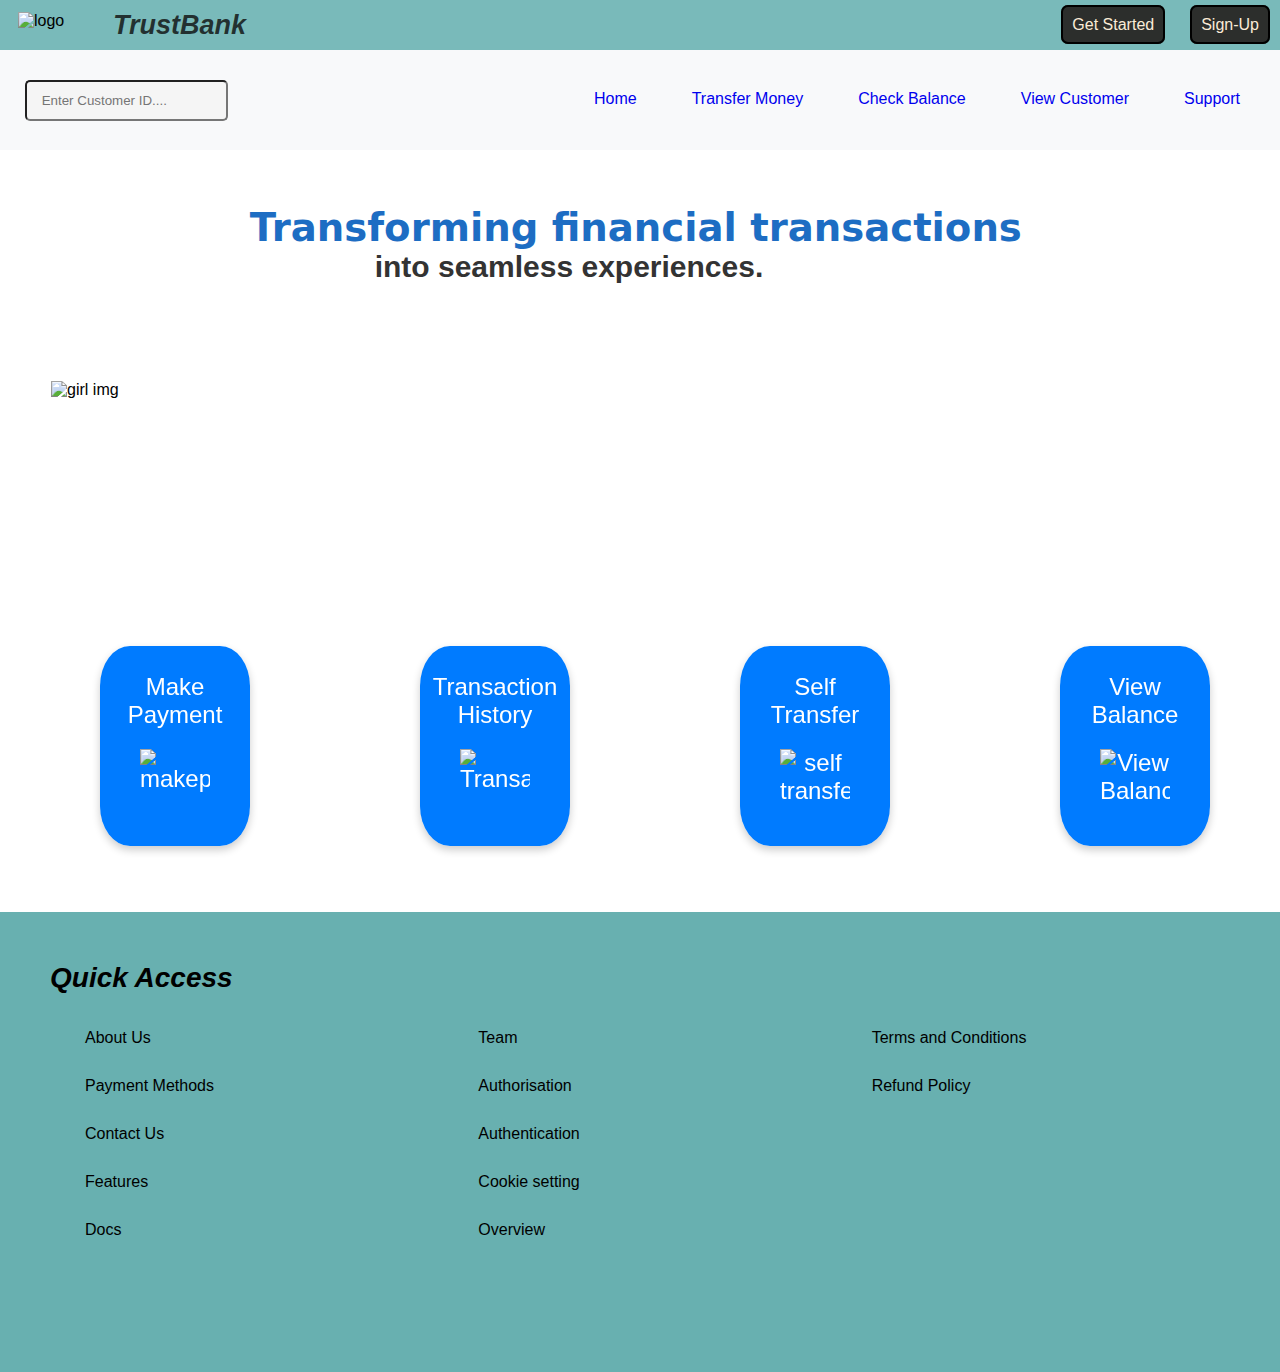
==== index.html @ 87d23737 "Add files via upload" ====
<!DOCTYPE html>
<html lang="en">
<head>
    <meta charset="UTF-8">
    <meta name="viewport" content="width=device-width, initial-scale=1.0">
    <title>Document</title>
<link rel="stylesheet" href="index.css">

</head>
<body>
    <div class="container-logo">
        <img class="logo" src="logo bank.png" alt="logo">
        <h3 class="heading">TrustBank</h3>
        <div class="button-heading">
            <li><a href="customer.html">Get Started</a></li>
            <li><a href="#">Sign-Up</a></li>
        </div>
    </div>
    <header>
        <div class="container-nav">
            <div class="search-container">
                <input type="search" name="Searchbutton" id="searchbutton" placeholder=" Enter Customer ID....">
            </div>
            <div class="navbar">
                <ul>
                    <li><a href="customer.html">Home</a></li>
                    <li><a href="customer.html">Transfer Money</a></li>
                    <li><a href="customer.html">Check Balance</a></li>
                    <li > <a href="customer.html">View Customer</a></li>
                    <li><a href="customer.html">Support</a></li>
                </ul>
            </div>
        </div>
    </header>
    <main>
        <div class="main-img">
            <img src="girlimg.jpeg" alt="girl img">
            <div class="content-main">
                <pre class="content-heading"><span>Transforming financial transactions</span>
               into seamless experiences.</pre>
            </div>
        </div>
        <div class="buttons-section">
            <div class="flip-card">
                <div class="flip-card-inner" id="MakePayment">
                    <div class="flip-card-front" >
                        Make Payment
                        <img src="makea payment.avif" alt="makepayment" >
                    </div>
                    <div class="flip-card-back">
                        <p>Proceed with your payment transactions seamlessly and securely.</p>
                    </div>
                </div>
            </div>
            <div class="flip-card">
                <div class="flip-card-inner">
                    <div class="flip-card-front">
                        Transaction History
                        <img src="transaction history.avif" alt="Transaction" id="Transaction">
                    </div>
                    <div class="flip-card-back">
                        <p>Review your transaction history for better financial management.</p>
                    </div>
                </div>
            </div>
            <div class="flip-card">
                <div class="flip-card-inner">
                    <div class="flip-card-front">
                        Self Transfer
                        <img src="self transfer.avif" alt="self transfer" id="self transfer">
                    </div>
                    <div class="flip-card-back">
                        <p>Transfer funds to your own accounts effortlessly.</p>
                    </div>
                </div>
            </div>
            <div class="flip-card">
                <div class="flip-card-inner">
                    <div class="flip-card-front">
                        View Balance
                        <img src="check balance.jpg" alt="View Balance" id="View Balance">
                    </div>
                    <div class="flip-card-back">
                        <p>Check your account balance anytime, anywhere.</p>
                    </div>
                </div>
            </div>
        </div>
    </main>
    <footer>
        <h4>Quick Access</h4>
        <div class="footer-main">
          <div class="container-fluid">
            <div class="footer-box">
              <ul>
                <li>About Us</li>
                <li>Payment Methods</li>
                <li>Contact Us</li>
                <li>Features</li>
                <li>Docs </li>
              </ul>
            </div>
            <div class="footer-box">
              <ul>
                <li>Team</li>
                <li>Authorisation</li>
                <li>Authentication</li>
                <li>Cookie setting</li>
                <li>Overview</li>
              </ul>
            </div>
            <div class="footer-box">
              <ul>
                <li>Terms and Conditions</li>
                <li>Refund Policy</li>
              </ul>
            </div>
          </div>
        </div>
        <br>
      </footer>
</body>
</html>
---- index.css ----
* {
    margin: 0;
    padding: 0;
    box-sizing: border-box;
    list-style: none;
    text-decoration: none;
    font-family: sans-serif;
}
.container-logo {
    display: flex;
    align-items: center;
    gap: -10px;
    background-color: rgba(56, 153, 153, 0.675);
}
.logo {
    width: 100px;
    padding: 10px;
    margin: 2px 5px 10px 8px;
}
.logo:hover {
    background-color: rgba(238, 248, 245, 0.59);
    border-radius: 35px;
    cursor: pointer;
}
.heading {
    color: rgba(11, 10, 10, 0.797);
    font-family: 'Franklin Gothic Medium', 'Arial Narrow', Arial, sans-serif;
    font-size: 27px;
}
h3 {
    font-weight: bolder;
    font-style: italic;
}
.button-heading {
    display: flex;
    justify-content: flex-end;
    align-items: center;
    margin-left: auto;
    padding: 10px;
    gap: 25px;
}
.button-heading li {
    list-style: none;
}
.button-heading li a {
    background-color: rgba(35, 28, 26, 0.89);
    color: antiquewhite;
    padding: 9px;
    border: 2px solid black;
    border-radius: 7px;
    cursor: pointer;
}
.button-heading li a:hover {
    background-color: rgb(56, 153, 153);
    border-radius: 20px;
}
.container-nav {
    display: flex;
    justify-content: space-between;
    align-items: center;
    padding: 25px;
    background-color: #f8f9fa;
}
#searchbutton {
    padding: 11px;
    border-radius: 5px;
    background-color:whitesmoke;
}
.navbar ul {
    display: flex;
    gap: 25px;
}
.navbar ul li {
    padding: 15px;
    border-bottom: 2px solid transparent;
}
.navbar ul li:hover {
    border-bottom: 2px solid #007bff;
}
.search-container {
    display: flex;
    align-items: center;
}
main {
    padding: 30px;
    margin: 15px 20px 15px 20px;
    position: relative;
}

.main-img {
    display: flex;
    align-items: center;
}
.main-img img {
    max-width: 100%;
    max-height: 100%;
    padding: 1px;
    margin: 0.05px;
}

.content-main {
    max-width: 700px;
    text-align: start; 
    margin: 0px 0 0 120px;
    padding: 10px; 
    flex: 1;
    
}
.content-heading {
    font-size: 30px;
    font-weight: bold;
    color: #333;
    margin-bottom: 290px;
}
span{
font-family: system-ui, -apple-system, BlinkMacSystemFont, 'Segoe UI', Roboto, Oxygen, Ubuntu, Cantarell, 'Open Sans', 'Helvetica Neue', sans-serif;
font-size: 128.7%;
color: #1d6dc3;
}
.buttons-section {
max-width: 1500px;
text-align: start;
margin: 42px 0 1px 30px;
padding: 20px;
display: flex;
gap: 170px; 
}

.flip-card {
background-color: transparent;
width: 200px;
height: 200px;
perspective: 1000px;
border-radius: 20%;
flex: 1;

}


.flip-card-inner {
position: relative;
width: 100%;
height: 100%;
text-align: center;
transition: transform 0.6s;
transform-style: preserve-3d;
box-shadow: 0 4px 8px 0 rgba(0, 0, 0, 0.2);
border-radius: 20%;

}

.flip-card:hover .flip-card-inner {
transform: rotateY(180deg);

}

.flip-card-front, .flip-card-back {
position: absolute;
width: 100%;
height: 100%;
-webkit-backface-visibility: hidden;
backface-visibility: hidden;
border-radius: 20%;

}

.flip-card-front {
background-color: #007bff;
color: white;
display: flex;
flex-direction: column;
align-items: center;
justify-content: center;
padding: 20px; 
font-size: 24px;

}

.flip-card-back {
background-color: #16116f;
color: white;
transform: rotateY(180deg);
display: flex;
flex-direction: column;
align-items: center;
justify-content: center;
}

.flip-card img {
width: 70px;
height: 70px;
margin-top: 20px;
}







footer {
    background-color: rgba(60, 153, 153, 0.775);
    text-align: left;
    padding: 50px;
}
.footer_main {
    box-shadow: 0px 0px 20px -20px rgba(0, 0, 0, 0.45);
    width: 100%;
    padding: 60px 0px 0px;
    background: #fff;
}
h4 {
    font-size: 28px;
    padding: 0px;
    margin: 0px;
    font-style: italic;
}
.footer-main .container-fluid {
    display: flex;
    flex-wrap: wrap;
    justify-content: flex-start;
    align-items: flex-start;
}
.footer-main .footer-box {
    flex: 1;
    min-width: 200px;
    margin: 25px;
}
.footer-main h4 {
    margin-bottom: 20px;
}
.footer-main ul {
    list-style: none;
    padding: 10px;
}
.footer-main li {
    margin-bottom: 30px;
}
.last-para {
    background-color: bisque;
    padding: 10px;
    margin: 20px;
    display: flex;
    justify-content: center;
}
.footer-box ul li:hover {
    background-color: #fffde4;
    padding: 4px;
    border-radius: 7px;
    transform: scale(1.1);
    border-bottom: #fffde4;
}
@media (max-width: 768px) {
    .footer-main .container-fluid {
        flex-direction: column;
        align-items: flex-start;
    }
    .footer-main .footer-box {
        margin-bottom: 30px;
    }
}
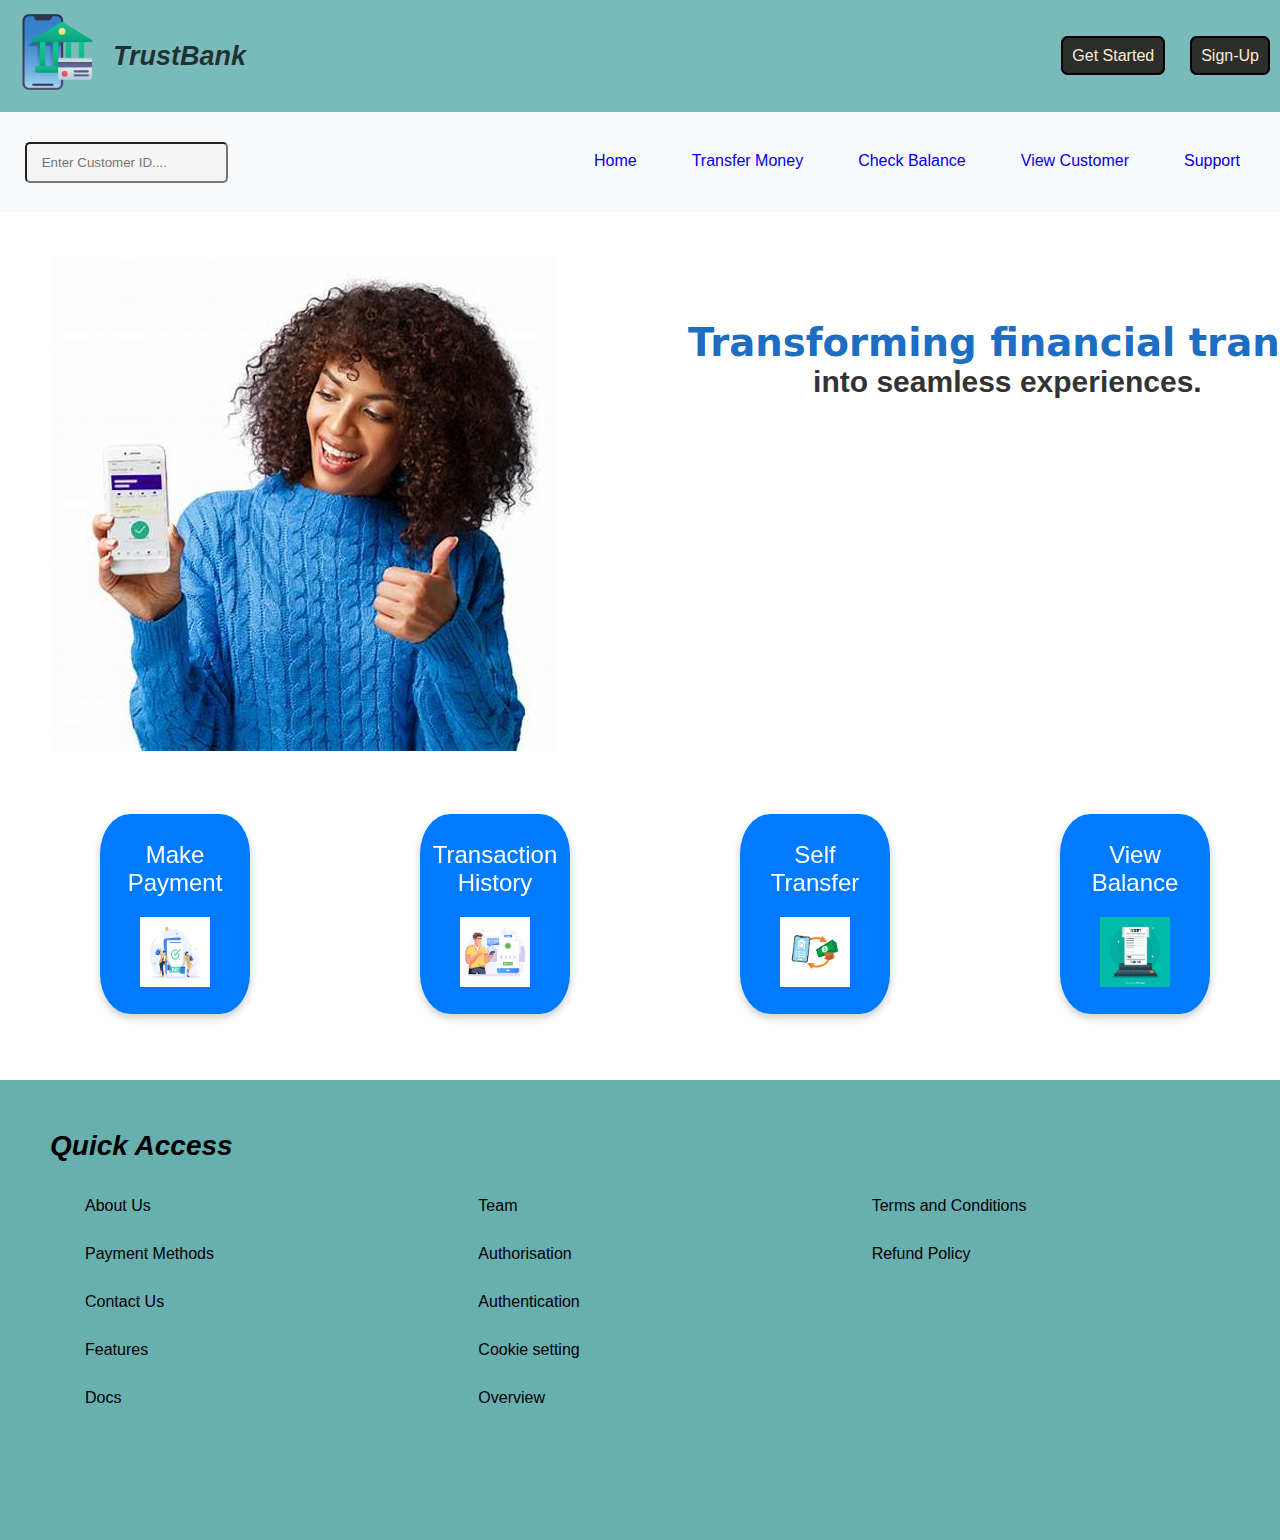
==== commit b7da006e: "index.html" ====
--- a/index.html
+++ b/index.html
@@ -3,7 +3,7 @@
 <head>
     <meta charset="UTF-8">
     <meta name="viewport" content="width=device-width, initial-scale=1.0">
-    <title>Document</title>
+    <title>TrustBank</title>
 <link rel="stylesheet" href="index.css">
 
 </head>
